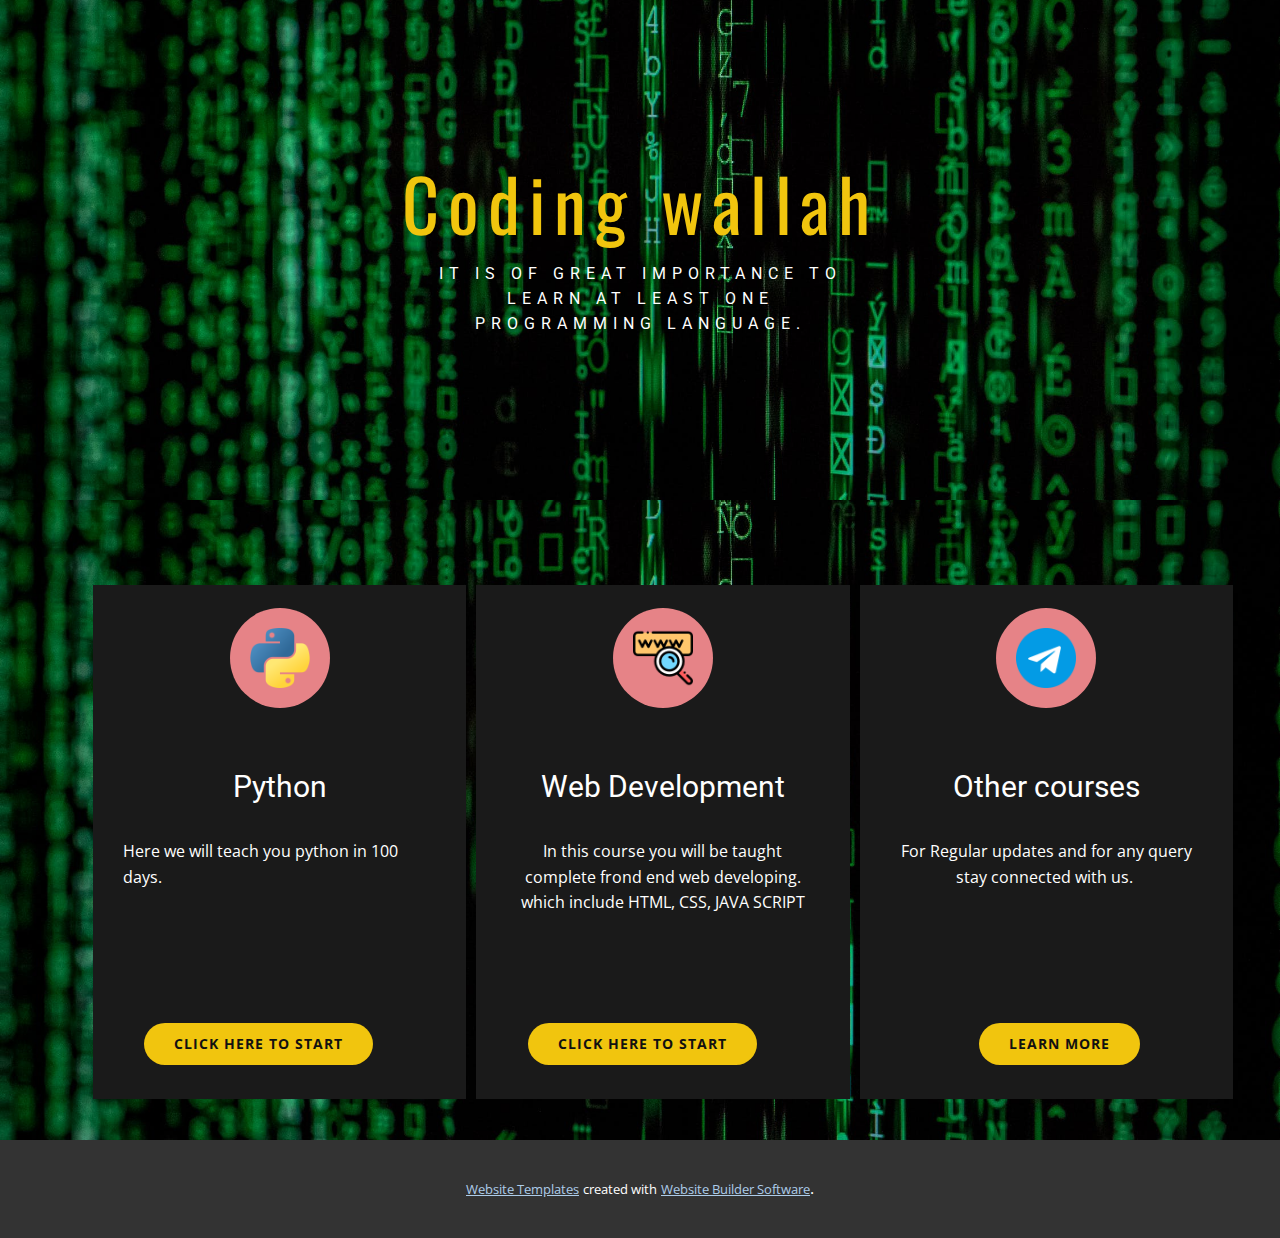
==== index.html @ 9da0a265 "added new file" ====
<!DOCTYPE html>
<html style="font-size: 16px;" lang="en"><head>
    <meta name="viewport" content="width=device-width, initial-scale=1.0">
    <meta charset="utf-8">
    <meta name="keywords" content="Coding wallah">
    <meta name="description" content="">
    <title>Page 2</title>
    <link rel="stylesheet" href="nicepage.css" media="screen">
<link rel="stylesheet" href="Page-2.css" media="screen">
    <script class="u-script" type="text/javascript" src="jquery-1.9.1.min.js" defer=""></script>
    <script class="u-script" type="text/javascript" src="nicepage.js" defer=""></script>
    <meta name="generator" content="Nicepage 4.14.7, nicepage.com">
    <link id="u-theme-google-font" rel="stylesheet" href="https://fonts.googleapis.com/css?family=Roboto:100,100i,300,300i,400,400i,500,500i,700,700i,900,900i|Open+Sans:300,300i,400,400i,500,500i,600,600i,700,700i,800,800i">
    <link id="u-page-google-font" rel="stylesheet" href="https://fonts.googleapis.com/css?family=Oswald:200,300,400,500,600,700">
    
    
    
    <script type="application/ld+json">{
		"@context": "http://schema.org",
		"@type": "Organization",
		"name": ""
}</script>
    <meta name="theme-color" content="#478ac9">
    <meta property="og:title" content="Page 2">
    <meta property="og:type" content="website">
  </head>
  <body data-home-page="https://website2480292.nicepage.io/Page-2.html?version=1e2b6d2d-8875-4a5d-9843-61539feab665" data-home-page-title="Page 2" class="u-body u-xl-mode" data-lang="en">
    <section class="u-align-center u-clearfix u-image u-section-1" id="sec-747d">
      <div class="u-clearfix u-sheet u-valign-middle u-sheet-1">
        <h1 class="u-custom-font u-font-oswald u-text u-text-default u-text-palette-3-base u-title u-text-1">Coding wallah</h1>
        <p class="u-custom-font u-heading-font u-text u-text-body-alt-color u-text-2">It is of great importance to learn at least one programming language.</p>
      </div>
    </section>
    <section class="u-align-center u-clearfix u-image u-section-2" id="carousel_92b8">
      <div class="u-align-left u-clearfix u-sheet u-sheet-1">
        <div class="u-list u-list-1">
          <div class="u-repeater u-repeater-1">
            <div class="u-container-style u-grey-90 u-list-item u-repeater-item u-list-item-1">
              <div class="u-container-layout u-similar-container u-container-layout-1"><span class="u-file-icon u-icon u-icon-circle u-palette-2-light-1 u-icon-1"><img src="images/5968350.png" alt=""></span>
                <h3 class="u-text u-text-default u-text-1">Python</h3>
                <p class="u-text u-text-default u-text-2">Here we will teach you python in 100 days.&nbsp;<br>
                  <br>
                </p>
                <a href="" class="u-border-none u-btn u-btn-round u-button-style u-hover-palette-1-dark-1 u-palette-3-base u-radius-25 u-btn-1">click here to start</a>
              </div>
            </div>
            <div class="u-align-center u-container-style u-grey-90 u-list-item u-repeater-item u-list-item-2">
              <div class="u-container-layout u-similar-container u-container-layout-2"><span class="u-file-icon u-icon u-icon-circle u-palette-2-light-1 u-icon-2"><img src="images/1150626.png" alt=""></span>
                <h3 class="u-text u-text-default u-text-3">Web Development</h3>
                <p class="u-text u-text-default u-text-4">In this course you will be taught complete frond end web developing. which include HTML, CSS, JAVA SCRIPT</p>
                <a href="" class="u-border-none u-btn u-btn-round u-button-style u-hover-palette-1-dark-1 u-palette-3-base u-radius-25 u-btn-2">CLICK HERE TO START</a>
              </div>
            </div>
            <div class="u-align-center u-container-style u-grey-90 u-list-item u-repeater-item u-list-item-3">
              <div class="u-container-layout u-similar-container u-container-layout-3"><span class="u-file-icon u-icon u-icon-circle u-palette-2-light-1 u-icon-3"><img src="images/2111646.png" alt=""></span>
                <h3 class="u-text u-text-default u-text-5">Other courses</h3>
                <p class="u-text u-text-default u-text-6">For Regular updates and for any query stay connected with us.&nbsp;<br>
                  <br>
                </p>
                <a href="" class="u-border-none u-btn u-btn-round u-button-style u-hover-palette-1-dark-1 u-palette-3-base u-radius-25 u-btn-3">learn more</a>
              </div>
            </div>
          </div>
        </div>
      </div>
    </section>
    
    
    
    <section class="u-backlink u-clearfix u-grey-80">
      <a class="u-link" href="https://nicepage.com/website-templates" target="_blank">
        <span>Website Templates</span>
      </a>
      <p class="u-text">
        <span>created with</span>
      </p>
      <a class="u-link" href="" target="_blank">
        <span>Website Builder Software</span>
      </a>. 
    </section>
  
</body></html>
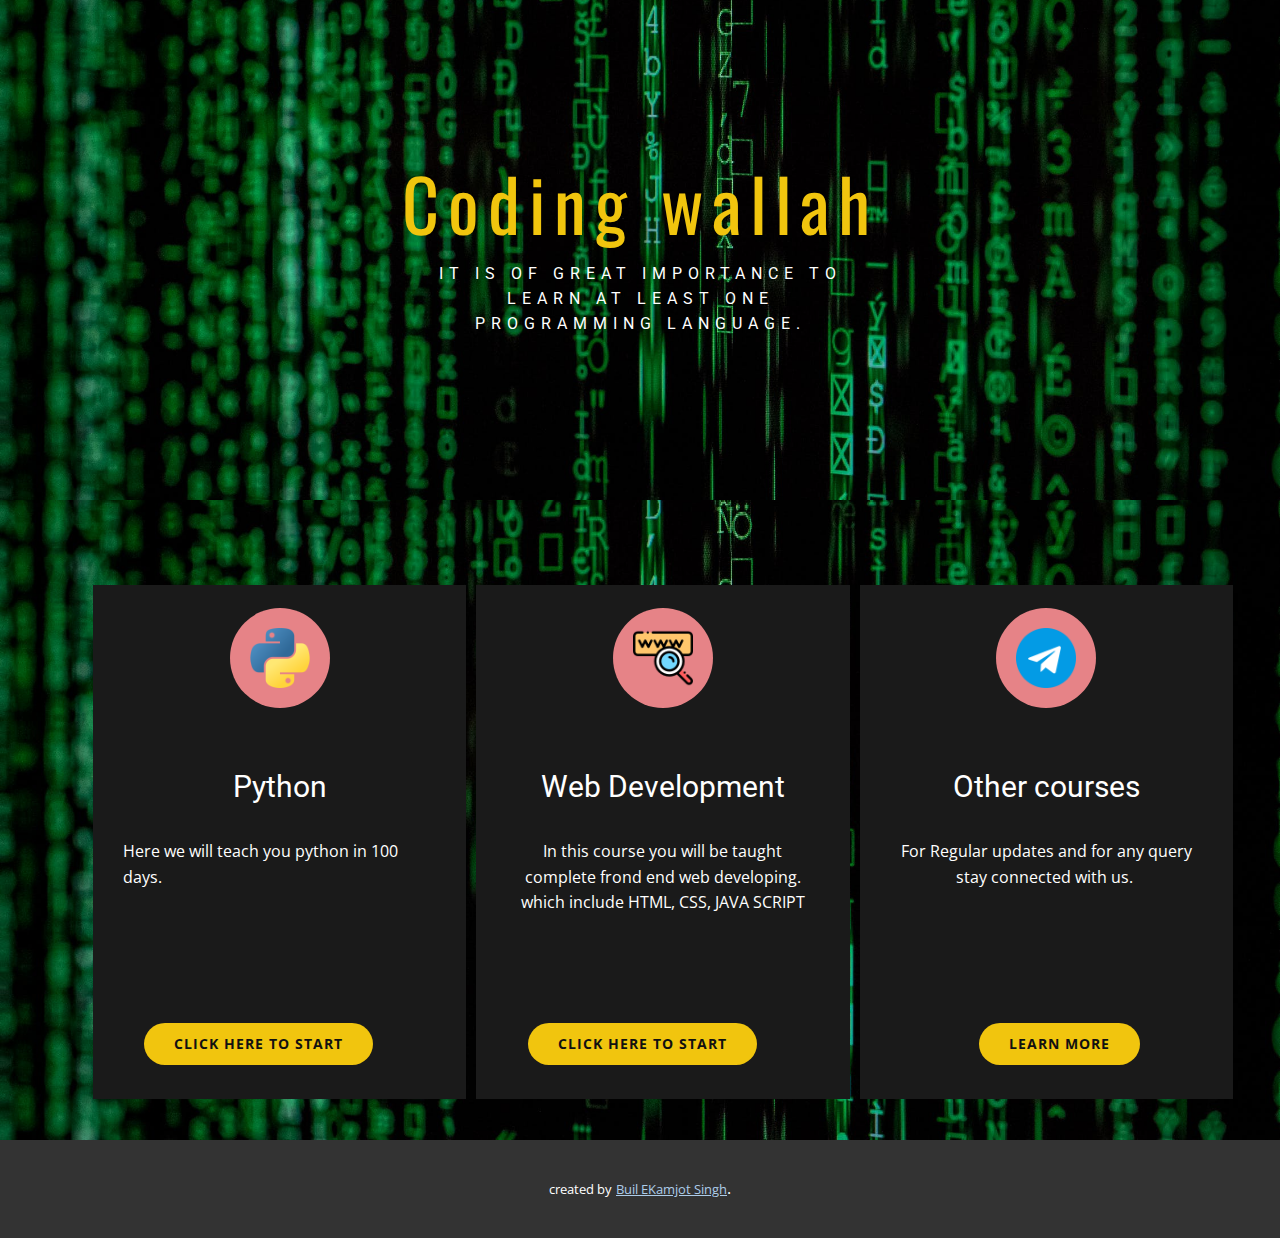
==== commit 8882f32e: "Update index.html" ====
--- a/index.html
+++ b/index.html
@@ -4,7 +4,7 @@
     <meta charset="utf-8">
     <meta name="keywords" content="Coding wallah">
     <meta name="description" content="">
-    <title>Page 2</title>
+    <title>Coding Wallah</title>
     <link rel="stylesheet" href="nicepage.css" media="screen">
 <link rel="stylesheet" href="Page-2.css" media="screen">
     <script class="u-script" type="text/javascript" src="jquery-1.9.1.min.js" defer=""></script>
@@ -68,15 +68,12 @@
     
     
     <section class="u-backlink u-clearfix u-grey-80">
-      <a class="u-link" href="https://nicepage.com/website-templates" target="_blank">
-        <span>Website Templates</span>
-      </a>
       <p class="u-text">
-        <span>created with</span>
+        <span>created by</span>
       </p>
-      <a class="u-link" href="" target="_blank">
-        <span>Website Builder Software</span>
+      <a class="u-link" href="https://t.me/Coding_wallah" target="_blank">
+        <span>buil EKamjot Singh</span>
       </a>. 
     </section>
   
-</body></html>+</body></html>
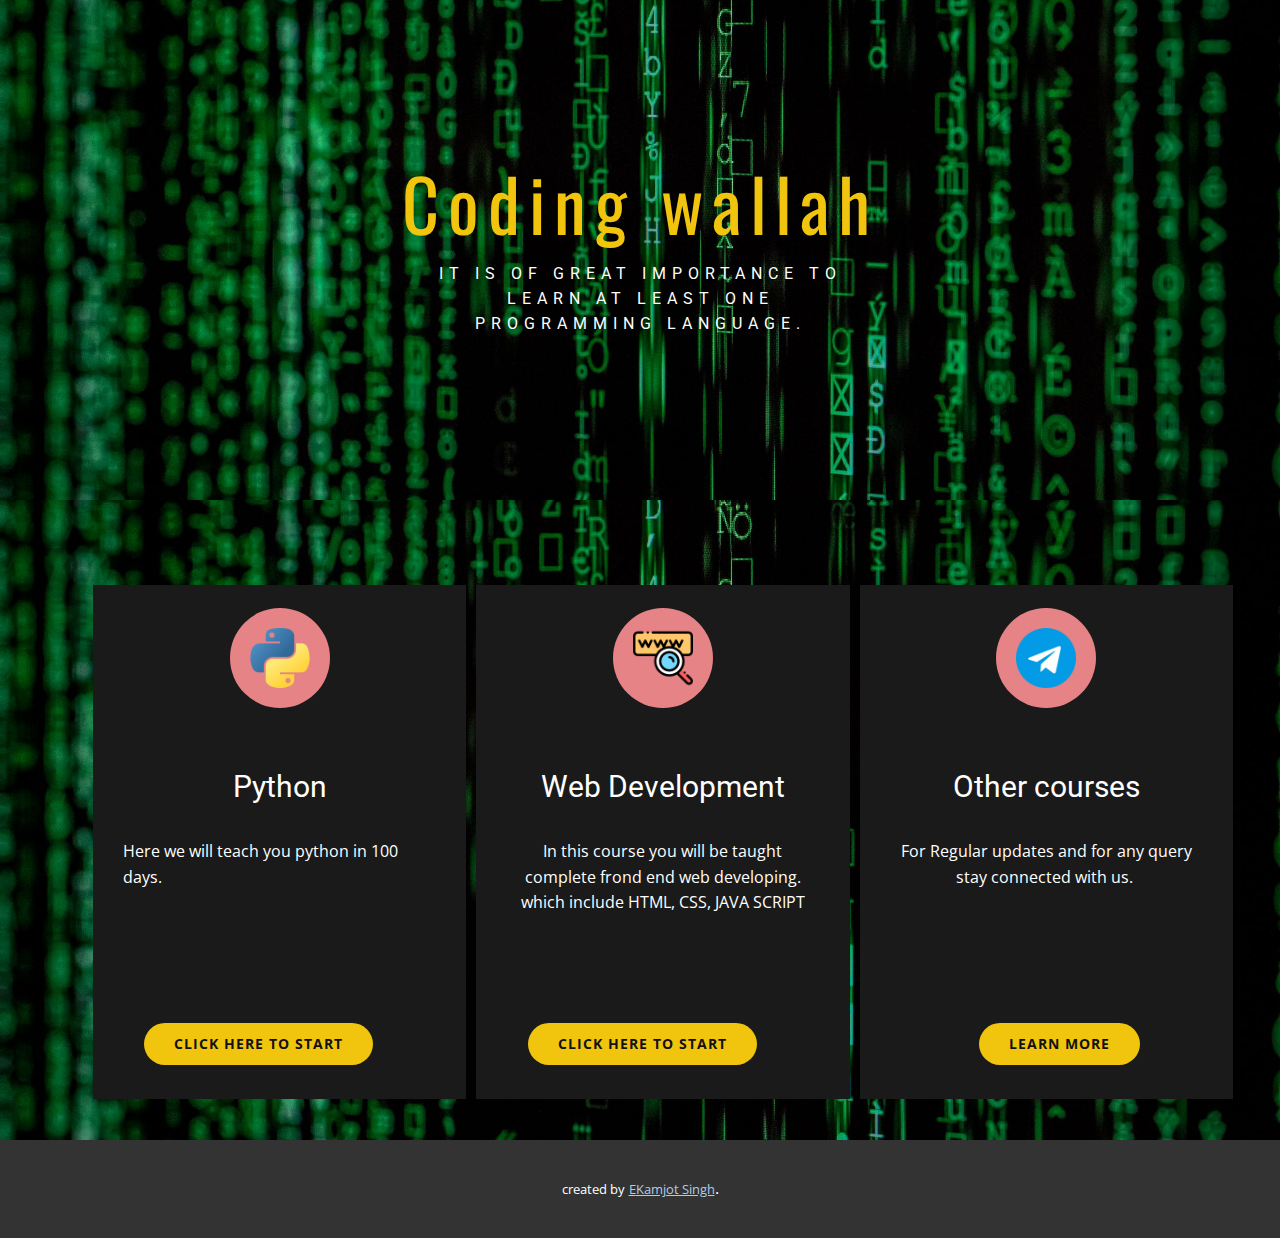
==== commit 2f3c62ab: "Update index.html" ====
--- a/index.html
+++ b/index.html
@@ -5,6 +5,7 @@
     <meta name="keywords" content="Coding wallah">
     <meta name="description" content="">
     <title>Coding Wallah</title>
+	<link rel="icon" href="images/logo.png" >
     <link rel="stylesheet" href="nicepage.css" media="screen">
 <link rel="stylesheet" href="Page-2.css" media="screen">
     <script class="u-script" type="text/javascript" src="jquery-1.9.1.min.js" defer=""></script>
@@ -41,14 +42,14 @@
                 <p class="u-text u-text-default u-text-2">Here we will teach you python in 100 days.&nbsp;<br>
                   <br>
                 </p>
-                <a href="" class="u-border-none u-btn u-btn-round u-button-style u-hover-palette-1-dark-1 u-palette-3-base u-radius-25 u-btn-1">click here to start</a>
+                <a href="https://mega.nz/folder/3WhSkBjJ#YSDBnDegckd9-xSQ04W0qA/folder/bPg0zBrL" class="u-border-none u-btn u-btn-round u-button-style u-hover-palette-1-dark-1 u-palette-3-base u-radius-25 u-btn-1">click here to start</a>
               </div>
             </div>
             <div class="u-align-center u-container-style u-grey-90 u-list-item u-repeater-item u-list-item-2">
               <div class="u-container-layout u-similar-container u-container-layout-2"><span class="u-file-icon u-icon u-icon-circle u-palette-2-light-1 u-icon-2"><img src="images/1150626.png" alt=""></span>
                 <h3 class="u-text u-text-default u-text-3">Web Development</h3>
                 <p class="u-text u-text-default u-text-4">In this course you will be taught complete frond end web developing. which include HTML, CSS, JAVA SCRIPT</p>
-                <a href="" class="u-border-none u-btn u-btn-round u-button-style u-hover-palette-1-dark-1 u-palette-3-base u-radius-25 u-btn-2">CLICK HERE TO START</a>
+                <a href="https://mega.nz/folder/3WhSkBjJ#YSDBnDegckd9-xSQ04W0qA/folder/DWpi0DBS" class="u-border-none u-btn u-btn-round u-button-style u-hover-palette-1-dark-1 u-palette-3-base u-radius-25 u-btn-2">CLICK HERE TO START</a>
               </div>
             </div>
             <div class="u-align-center u-container-style u-grey-90 u-list-item u-repeater-item u-list-item-3">
@@ -57,7 +58,7 @@
                 <p class="u-text u-text-default u-text-6">For Regular updates and for any query stay connected with us.&nbsp;<br>
                   <br>
                 </p>
-                <a href="" class="u-border-none u-btn u-btn-round u-button-style u-hover-palette-1-dark-1 u-palette-3-base u-radius-25 u-btn-3">learn more</a>
+                <a href="https://t.me/Coding_wallah" class="u-border-none u-btn u-btn-round u-button-style u-hover-palette-1-dark-1 u-palette-3-base u-radius-25 u-btn-3">learn more</a>
               </div>
             </div>
           </div>
@@ -72,7 +73,7 @@
         <span>created by</span>
       </p>
       <a class="u-link" href="https://t.me/Coding_wallah" target="_blank">
-        <span>buil EKamjot Singh</span>
+        <span>EKamjot Singh</span>
       </a>. 
     </section>
   
